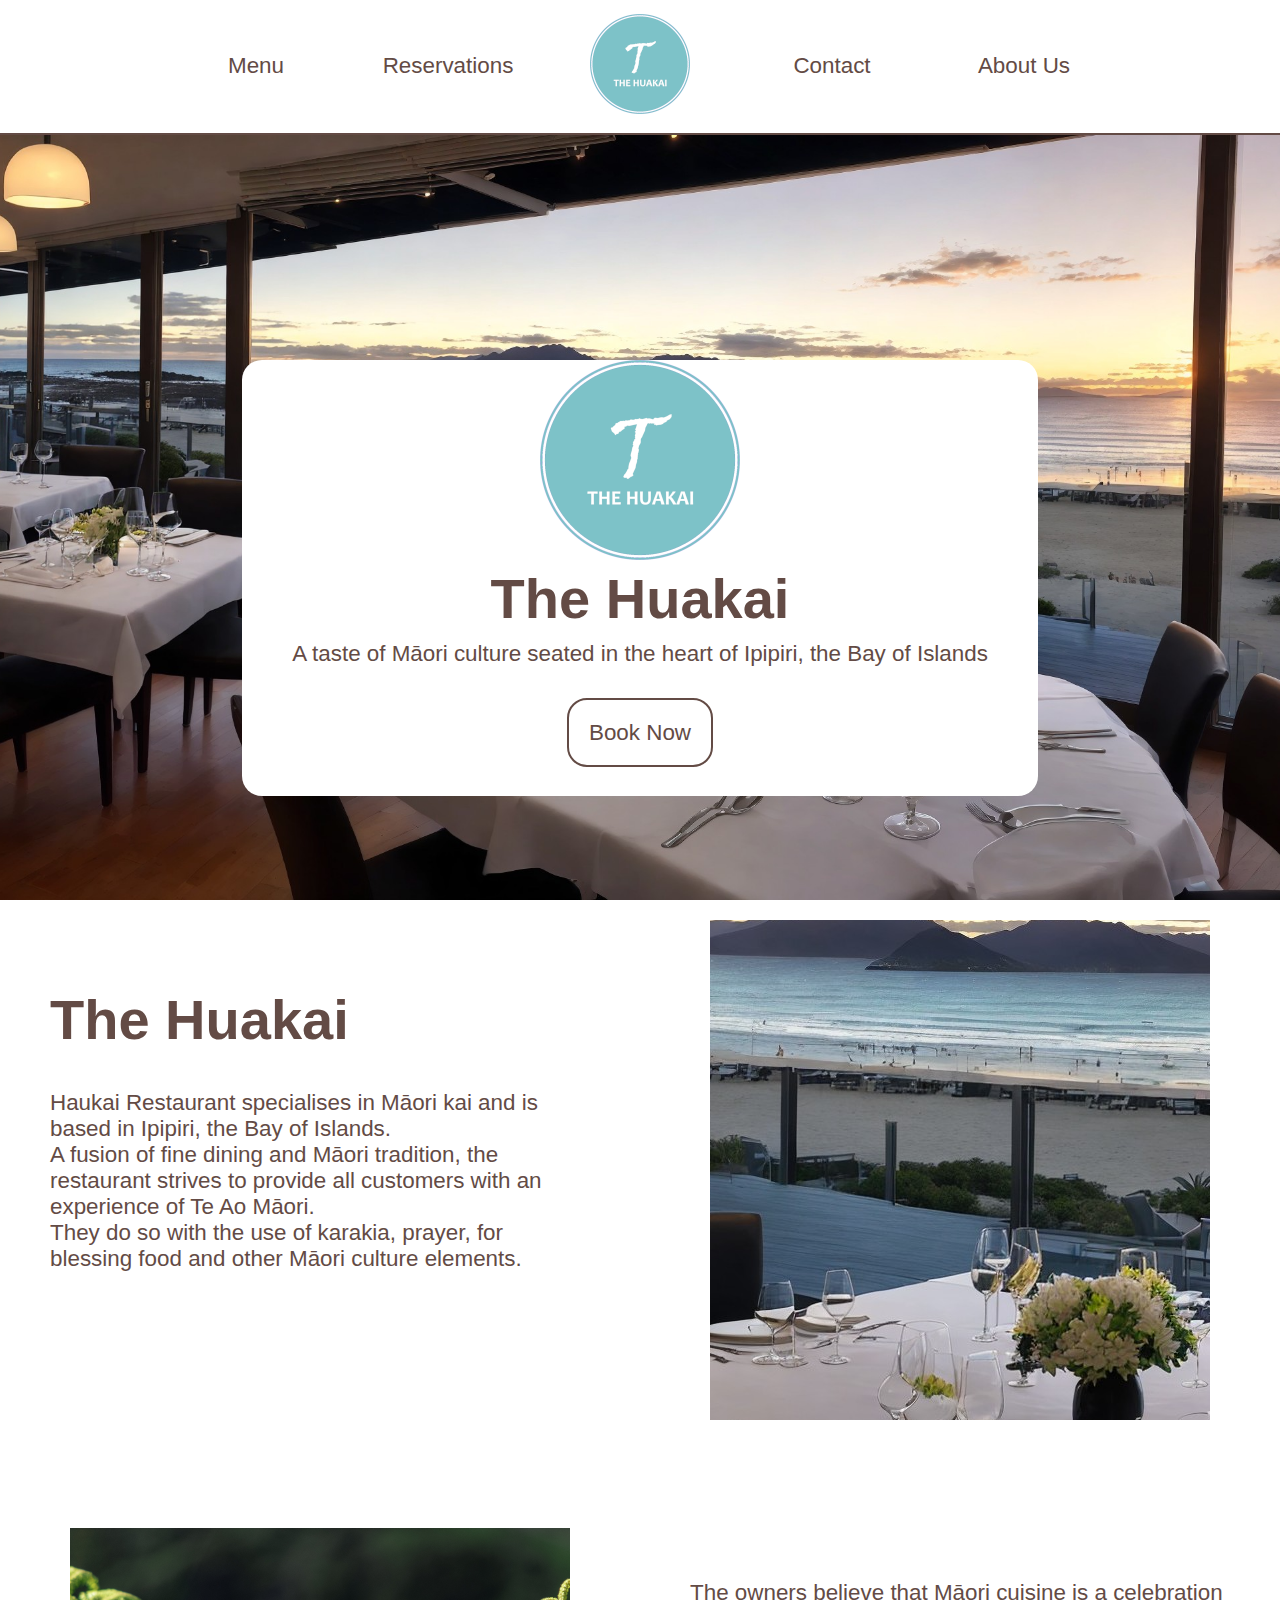
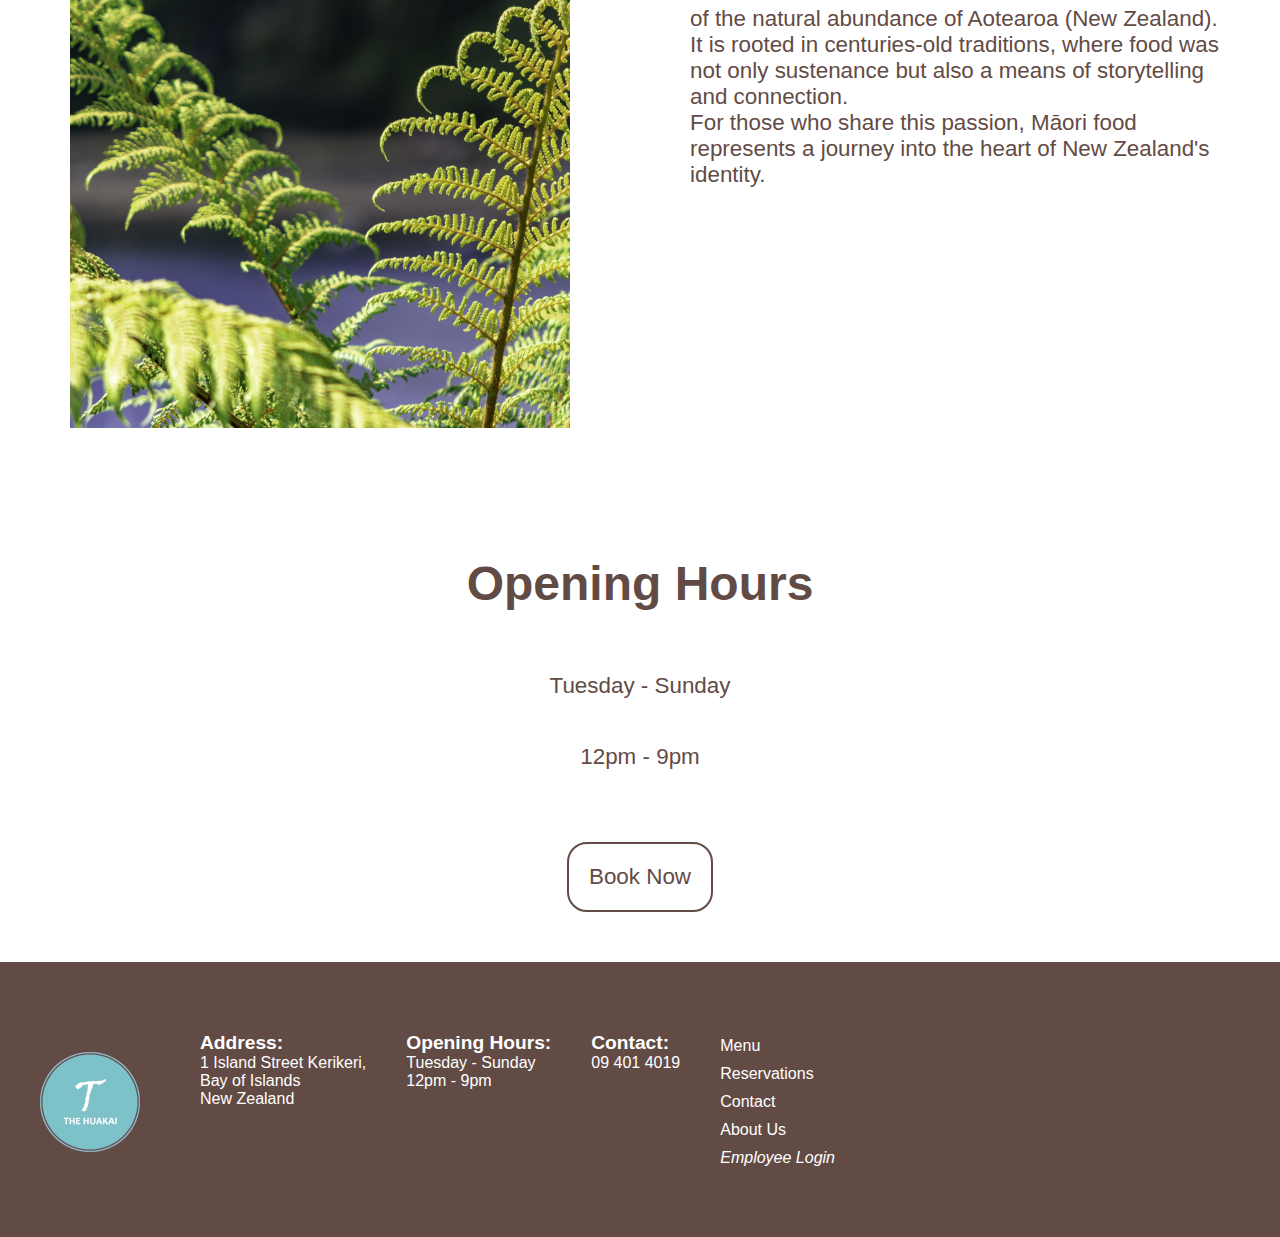
==== index.html @ 1c40f659 "Improved Mobile Responsiveness" ====
<!DOCTYPE html>
<html>

<head>
    <meta charset="utf-8">
    <meta name="viewport" content="width=device-width, initial-scale=1.0">
    <meta name="description" content="The Huakai Restaurant Homepage">
    <link rel="stylesheet" href="./css/styles.css">
    <link rel="stylesheet" href="https://fonts.googleapis.com/css2?family=Material+Symbols+Outlined:opsz,wght,FILL,GRAD@20..48,100..700,0..1,-50..200" />
    <title>The Huakai - Home</title>
</head>

<body>

    <nav class="nav-bar" id="navBar">
        <div class="nav-bar-mobile">
            <div class="nav-bar-mobile-header">
                <a href="./index.html" class="nav-bar-mobile-logo" id="navBarHome"><img src="./images/The-Huakai-Nav-Logo.png" class="logo-nav-bar" alt="The Huakai Logo" width="100" height="100"><span class="accessibility-hidden">This option leads to the home page</span></a>
                <span class="material-symbols-outlined" id="mobileNavHamburger"> Menu </span>
            </div>
            <div class="nav-bar-mobile-links" id="mobileMenuLinks">
                <a href="./menu.html" class="nav-bar-option">Menu</a>
                <a href="./reservations.html" class="nav-bar-option">Reservations</a>
                <a href="./contact.html" class="nav-bar-option">Contact</a>
                <a href="./about.html" class="nav-bar-option">About Us</a>
            </div>
        </div>
        <div class="nav-bar-desktop">
            <a href="./menu.html" class="nav-bar-option" id="navBarMenu">Menu</a>
            <a href="./reservations.html" class="nav-bar-option" id="navBarReservations">Reservations</a>
            <a href="./index.html" class="nav-bar-option" id="navBarHome"><img src="./images/The-Huakai-Nav-Logo.png" id="logoNavBar" alt="The Huakai Logo" width="100" height="100"><span class="accessibility-hidden">This option leads to the home page</span></a>
            <a href="./contact.html" class="nav-bar-option" id="navBarContact">Contact</a>
            <a href="./about.html" class="nav-bar-option" id="navBarAbout">About Us</a>
        </div>
    </nav>

    <header class="header" id="homeHeader">
        <img src="./images/View From The Huakai.jpg" alt="View From The Restaurant" id="heroImage" width="2048" height="1152">
        <div class="hero-restaurant-description" id="heroDescription">
            <img src="./images/The-Huakai-Header-Logo.png" alt="The Huakai Logo" id="headerLogo" width="200" height="200">
            <h1>The Huakai</h1>
            <p>A taste of M&amacr;ori culture seated in the heart of Ipipiri, the Bay of Islands</p>
            <a href="./reservations.html" class="reservationButton" id="reservationButton">Book Now<span class="accessibility-hidden">, this button will take you to the reservation page</span></a>
        </div>
    </header>

    <main class="home-main" id="homeMain">
        <div class="content-rows">
            <div class="content-columns">
                <div class="home-content">
                    <h1>The Huakai</h1>
                    <p>
                        Haukai Restaurant specialises in M&amacr;ori kai and is based in Ipipiri, the Bay of Islands. <br>
                        A fusion of fine dining and M&amacr;ori tradition, the restaurant strives to provide all customers
                        with an experience of Te Ao M&amacr;ori.<br> 
                        They do so with the use of karakia, prayer, for blessing food
                        and other M&amacr;ori culture elements.
                    </p>
                </div>
            </div>
            <div class="content-columns">
                <div class="home-content-image">
                    <img class="image-content" src="./images/Huakai-View.png" alt="Another image of the view from The Huakai" width="500" height="500">
                </div>
            </div>
        </div>
        <div class="content-rows-reverse">
            <div class="content-columns">
                <div class="home-content">
                    <p>
                        The owners believe that Māori cuisine is a celebration of the natural abundance of Aotearoa (New Zealand). <br>
                        It is rooted in centuries-old traditions, where food was not only sustenance but also a means of storytelling and connection. <br>
                        For those who share this passion, Māori food represents a journey into the heart of New Zealand's identity.
                    </p>
                </div>
            </div>
            <div class="content-columns">
                <div class="home-content-image">
                    <img class="image-content" src="./images/Huakai-Ferns.png" id="fernImage" alt="Image of native New Zealand Ferns" width="500" height="500">
                </div>
            </div>
        </div>

        <div class="content-centered">
            <h2>Opening Hours</h2>
            <p>Tuesday - Sunday</p>
            <p>12pm - 9pm</p>
            <a href="./reservations.html" class="reservationButton" id="reservationButton">Book Now <span class="accessibility-hidden">, this button will take you to the reservation page</span></a>
        </div>

    </main>

    <footer class="footer" id="footer">
        <div class="footer-top">
            <div class="footer-information" id="footerLog">
                <img src="./images/The-Huakai-Nav-Logo.png" class="footer-information" id="footerLogo" alt="The Huakai Logo" width="100" height="100">
            </div>
            <div class="footer-information" id="footerAddress">
                <h2>Address:</h2>
                <a class="footer-option" href="https://goo.gl/maps/72V2HvRFv4epbj9W9" target="_blank" rel="noreferrer noopener">1 Island Street Kerikeri,<br/>Bay of Islands<br/>New Zealand<br/></a>
            </div>
            <div class="footer-information" id="footerHours">
                <h2>Opening Hours:</h2>
                <p>Tuesday - Sunday</p>
                <p>12pm - 9pm</p>
            </div>
            <div class="footer-information" id="footerContact">
                <h2>Contact:</h2>
                <p>09 401 4019</p>
            </div>
            <div>
                <div class="footer-nav" id="footerNav">
                    <a href="./menu.html" class="footer-option" id="footerMenu">Menu</a>
                    <a href="./reservations.html" class="footer-option" id="footerReservations">Reservations</a>
                    <a href="./contact.html" class="footer-option" id="footerContact">Contact</a>
                    <a href="./about.html" class="footer-option" id="footerAbout">About Us</a>
                    <a href="https://app.resos.com/login" class="footer-option" id="employeeLogin"><i>Employee Login</i></a>
                </div>
            </div>
        </div>
    </footer>

    <script src="./js/script.js"></script>
    
</body>

</html>
---- css/styles.css ----
body{
    margin: 0;
    font-family: Arial, Helvetica, sans-serif;
    color: #634b45;
}

h1{
    font-size: 3.5rem;
}

h2{
    font-size: 3rem;
}

h3{
    font-size: 2rem;
}

h4{
    font-size: 1.5rem;
}

p{
    font-size: 1.4rem;
}

a{
    font-size: 1.4rem;
}

.accessibility-hidden{
    display: none;
}

#navBar .nav-bar-mobile{
    display: none;
    visibility: hidden;
}

#navBar .nav-bar-desktop{
    visibility: visible;
    margin: 0;
    height: 14.75vh;
    padding: 0 5%;
    display: flex;
    justify-content: center;
    align-items: center;
    list-style-type: none;
    flex-direction: row;
    border-bottom: solid 0.25vh #634b45;
}
    #navBar .nav-bar-option{
        min-width: 15vw;
        min-height: 14.75vh;
        display: flex;
        align-items: center;
        justify-content: center;
        text-align: center;
        color: #634b45;
        text-decoration: none;
    }

    #navBar .nav-bar-option:hover{
        height: 100%;
        background-color: #7dc2c8;
        color: white;
        text-decoration: none;
        transition: ease 0.5s;
    }

#logoNavBar{
    margin-bottom: 5px;
}

.pages-header{
    max-width: 100vw;
    height: 10vh;
    display: flex;
    align-items: center;
    justify-content: center;
    text-align: center;
    padding-top: 20px;
    padding-bottom: 20px;
}


#reservationButton{
    text-decoration: none;
    color: #634b45;
    max-width: 20vw;
    margin: 50px;
    padding: 20px;
    border-radius: 20px;
    border: solid 2px #634b45;
}

    #reservationButton:hover {
        background-color: #7dc2c8;
        color: white;
        text-decoration: none;
        transition: ease-in-out 0.5s;
    }

.content-rows{
    max-width: 100vw;
    margin-bottom: 5vw;
    display: flex;
    flex-wrap: wrap;
    flex-direction: row;
    justify-content: center;

}

.content-rows-reverse{
    max-width: 100vw;
    margin-bottom: 5vw;
    display: flex;
    flex-wrap: wrap;
    flex-direction: row-reverse;
    justify-content: center;
}

.content-columns{
    width: 50%;
    display: flex;
    justify-content: center;
}

.content-centered{
    max-width: 100vw;
    display: flex;
    flex-direction: column;
    justify-content: center;
    align-items: center;
    text-align: center;
}

.image-content{
    object-fit: cover;
}

footer{
    display: block;
    max-width: 100vw;
    height: 25vh;
    padding-top: 50px;
    background-color: #634b45;
    color: rgb(255, 255, 255);
}

.footer-top{
    display: flex;
}

.footer-information{
    margin: 0;
    padding: 20px;
}

.footer-information h2{
    margin: 0;
    font-size: 1.2rem;
}

.footer-information p{
    margin: 0;
    font-size: 1rem;
}

.footer-information a{
    font-size: 1rem;
}

#footerNav{
    padding-top: 20px;
    display: flex;
    justify-content: space-around;
    flex-direction: column;
}

#footerNav .footer-option{
    padding: 5px;
    padding-left: 20px;
    font-size: 1rem;
}

.footer-option{
    text-decoration: none;
    color: rgb(255, 255, 255);
}

.footer-option:hover{
    text-decoration: underline;
}

/*Home Styles*/

#homeHeader{
    display: flex;
    margin: 0;
    max-width: 100vw;
    height: 85vh;
    justify-content: center;
}

#heroImage{
    height: 100%;
    width: 100%;
    object-fit: cover;
    overflow:hidden;
}

#heroDescription{
    position: absolute;
    top: 40vh;
    padding: 50px;
    padding-top: 0;
    background-color: rgb(255, 255, 255);
    border-radius: 20px;
    text-align: center;
    font-size: 1.6em;
}

    #heroDescription h1{
        margin: 0;
        margin-bottom: 10px;
    }

    #heroDescription p{
        margin: 0;
        margin-bottom: 50px;
    }

.home-content{
    padding: 50px;
}

.home-content-image{
    padding: 20px;
    justify-self: center;
}

/*Menu Page*/

.menu-column{
    margin: 50px;
}

.menu-type-title{
    text-align: center;
    margin: 0;
    margin-bottom: 20px;
}

.menu-item{
    margin: 20px;
}

.menu-item-title{
    margin: 0;
}

.menu-item-decription{
    margin: 0;
}

.menu-drink-rows{
    width: 100vw;
    display: flex;
    text-align: left;
}

.menu-drinks-left{
    flex: 30%;
    margin-left: 3%;
}

.menu-drinks-right{
    flex: 30%;
    margin-left: 3%;
}

.menu-drinks-title{
    display: flex;
    justify-content: space-between;
    margin-left: 10%;
    margin-right: 10%;
}

.menu-drinks-item{
    display: flex;
    justify-content: space-between;
    margin-left: 10%;
    margin-right: 10%;
}

.menu-drinks-price{
    flex: 10%;
    margin-right: 7vw;
}

.menu-drinks-title{
    display: flex;
    flex-direction: row;
}


/* Reservations Page */

.reservation-page-center{
    display: flex;
    justify-items: center;
    justify-content: center;
}

/* Contact Page */

.contact-us-form{
    width: 100%;
    height: 120vh;
}

.contact-us-map{
    width: 40vw;
    height: 50vh;
}

/* About Page */

.about-content{
    padding: 50px;
}

.about-image{
    width: 50vw;
}

@media only screen and (max-width: 1000px) {

    h1{
        font-size: 2.5rem;
    }
    
    h2{
        font-size: 1.5rem;
    }
    
    h3{
        font-size: 1rem;
    }
    
    h4{
        font-size: 1.5rem;
    }
    
    p{
        font-size: 1rem;
    }
    
    a{
        font-size: 1rem;
    }

    #navBar .nav-bar-desktop{
        display: none;
        visibility: hidden;
    }

    #navBar .nav-bar-mobile-inactive{
        display: none;
        visibility: hidden;
    }
    
    #navBar .nav-bar-mobile{
        visibility: visible;
        margin: 0;
        height: 100%;
        display: flex;
        list-style-type: none;
        flex-direction: column;
        border-bottom: solid 0.25vh #634b45;
    }

    #navBar .nav-bar-mobile-header{
        height: 100%;
        display: flex;
        padding: 0 5%;
        justify-content: space-between;
        align-items: center;
    }

    .nav-bar-mobile-links{
        display: none;
        opacity: 0;
        height: 0;
        width: 0;
    }

    .nav-bar-mobile .active{
        width: 100vw;
        height: fit-content;
        display: flex;
        flex-direction: column;
        background-color: white;
        opacity: 1;
        visibility: visible;
        z-index: 100;
    }

    #navBar .nav-bar-mobile-logo{
        margin: 5px;
    }

    #navBar .nav-bar-mobile-header .material-symbols-outlined {
        font-variation-settings: 'FILL' 0, 'wght' 400, 'GRAD' 0, 'opsz' 24;
        font-size: 3rem;

    }

    #navBar .logo-nav-bar{
        margin-bottom: 5px;
    }



        #navBar .nav-bar-option{
            color: #634b45;
            text-decoration: none;
        }
    
        #navBar .nav-bar-option:hover{
            height: 15vh;
            background-color: #7dc2c8;
            color: white;
            text-decoration: none;
            transition: ease 0.5s;
        }

    a.icon {
        background: black;
        display: block;
        position: absolute;
        right: 0;
        top: 0;
        }

    /* Content */

    .content-rows{
        max-width: 100vw;
        margin-bottom: 5vw;
        display: flex;
        flex-wrap: wrap;
        justify-content: center;
    }
    
    .content-columns{
        width: 100%;
        display: flex;
        justify-content: center;
        text-align: center;
    }
    
    .content-centered{
        width: 100vw;
        display: flex;
        flex-direction: column;
        justify-content: center;
        align-items: center;
        text-align: center;
    }
    
    .image-content{
        object-fit: cover;
        max-width: 300px;
        max-height: 300px;
    }

    /* Home Page */

    #headerLogo{
        height: 100px;
        width: 100px;
    }
    
    #heroDescription{
        position: absolute;
        top: 40vh;
        padding: 50px;
        padding-top: 0;
        background-color: rgba(255, 255, 255, 0.877);
        border-radius: 20px;
        text-align: center;
    }
    
        #heroDescription h1{
            margin: 0;
            margin-bottom: 10px;
            font-size: 2rem;
        }
    
        #heroDescription p{
            margin: 0;
            margin-bottom: 50px;
            font-size: 1rem;
        }
    
    footer{
    display: block;
    max-width: 100vw;
    height: fit-content;
    padding-top: 50px;
    padding-bottom: 20px;
    background-color: #634b45;
    color: rgb(255, 255, 255);
}

.footer-top{
    display: flex;
    flex-direction: column;
}

.footer-information{
    margin: 0;
    padding: 20px;
    text-align: center;
}

.footer-information h2{
    margin: 0;
    font-size: 1.2rem;
}

.footer-information p{
    margin: 0;
    font-size: 1rem;
}

.footer-information a{
    font-size: 1rem;
}

#footerLogo{
    max-height: 100px;
}

#footerNav{
    padding-top: 20px;
    display: flex;
    flex-direction: column;
    justify-content: center;
    text-align: center;
}

#footerNav .footer-option{
    padding: 5px;
    padding-left: 20px;
    font-size: 1rem;
}

.footer-option{
    text-decoration: none;
    color: rgb(255, 255, 255);
}

.footer-option:hover{
    text-decoration: underline;
}

    /*Menu Page*/
    .menu-drink-rows{
        width: 100vw;
        display: flex;
        flex-direction: column;
    }

    /*Contact Page*/
    .contact-us-form{
        width: 100%;
        height: 130vh;
    }

    .contact-us-map{
        width: 80vw;
        height: 40vh;
    }


}
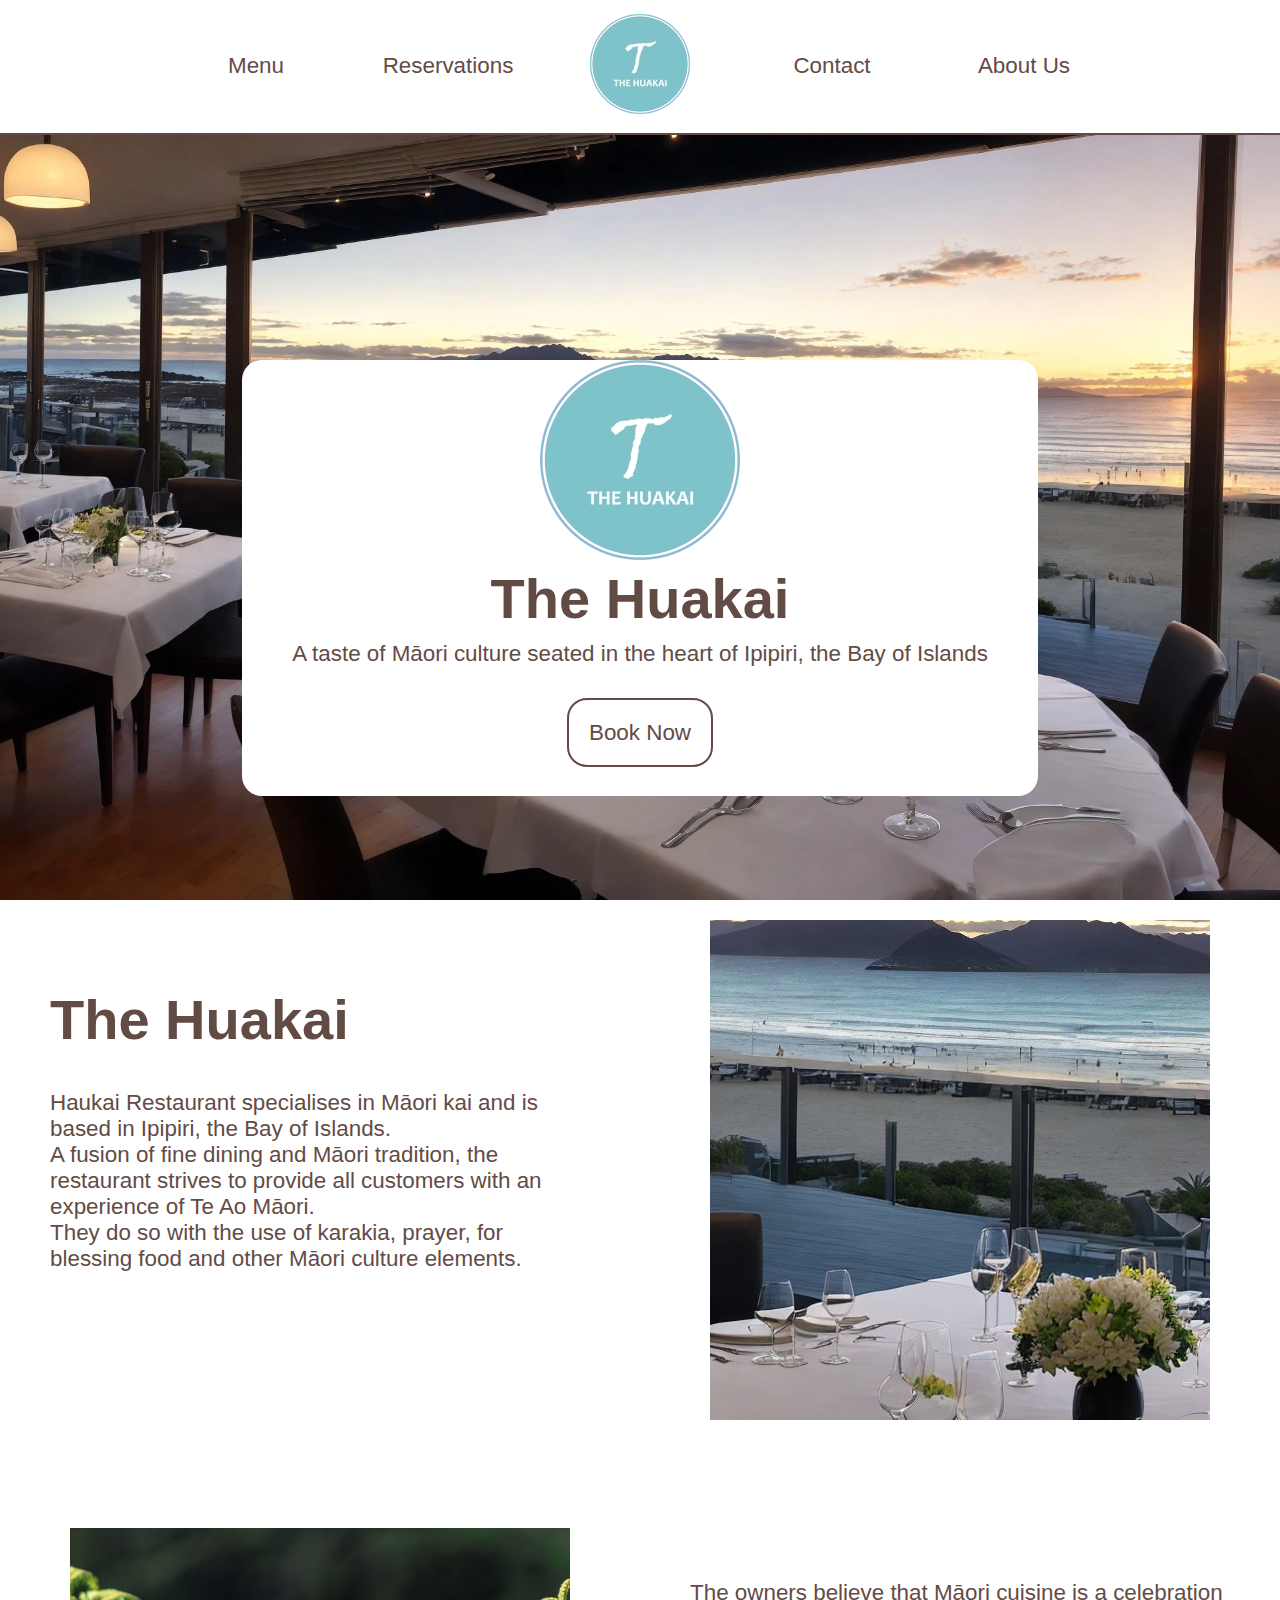
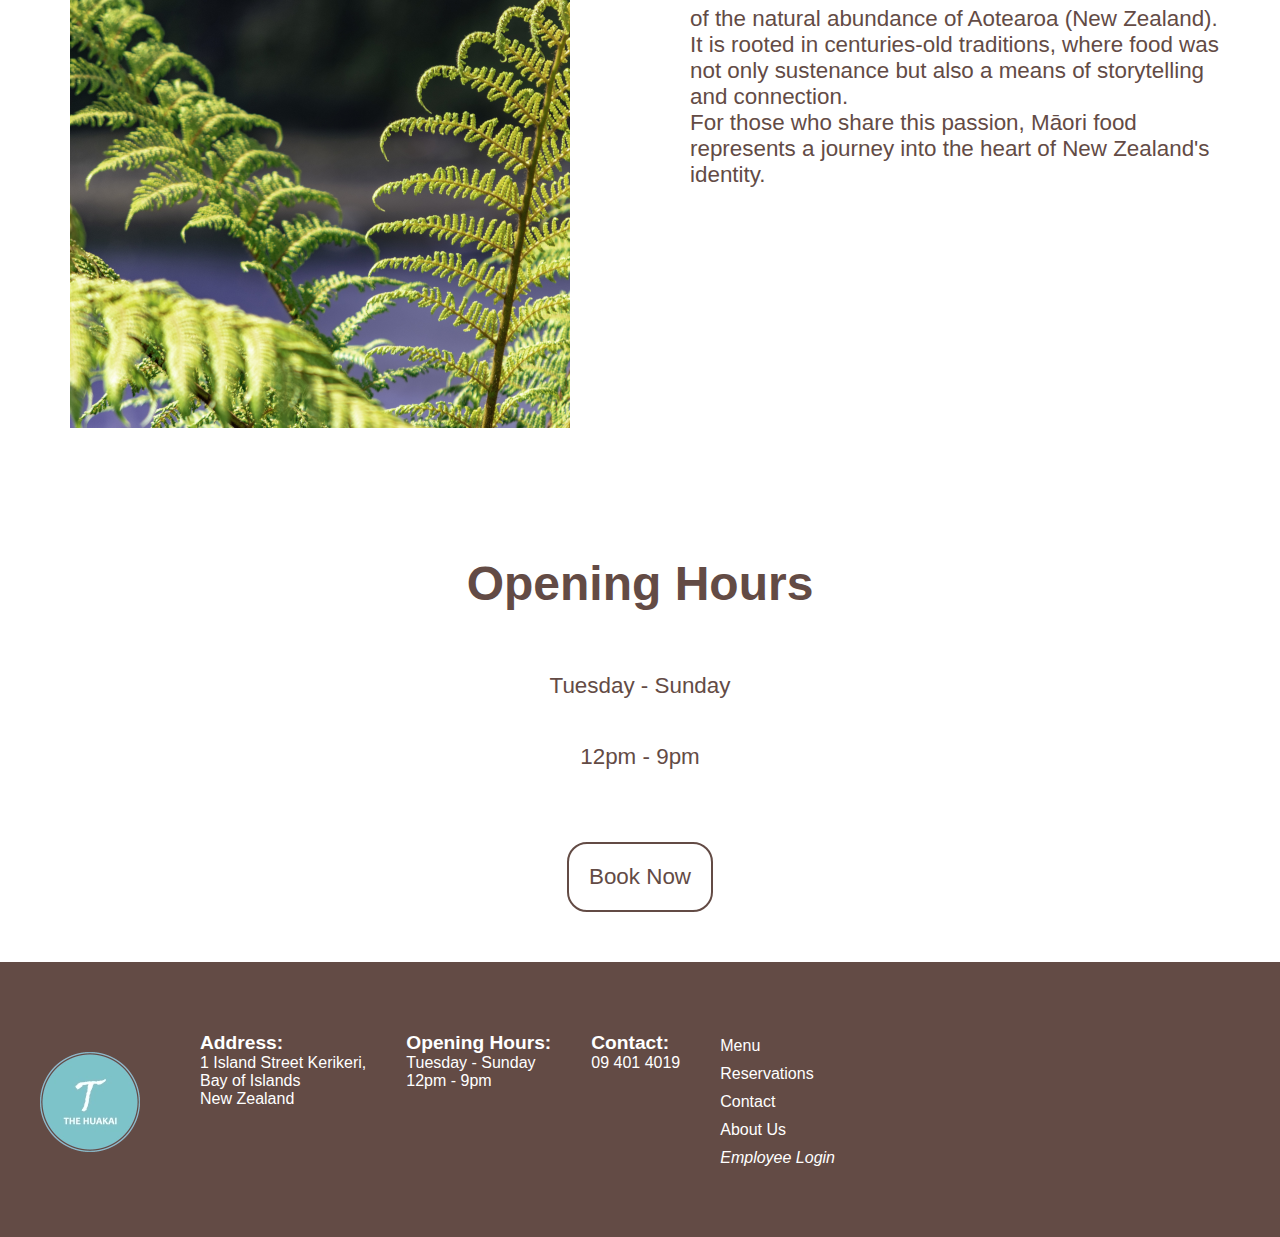
==== commit 983062d4: "Update" ====
--- a/index.html
+++ b/index.html
@@ -7,6 +7,7 @@
     <meta name="description" content="The Huakai Restaurant Homepage">
     <link rel="stylesheet" href="./css/styles.css">
     <link rel="stylesheet" href="https://fonts.googleapis.com/css2?family=Material+Symbols+Outlined:opsz,wght,FILL,GRAD@20..48,100..700,0..1,-50..200" />
+    <link rel="icon" type="image/x-icon" href="./images/favicon.ico">
     <title>The Huakai - Home</title>
 </head>
 
@@ -15,7 +16,7 @@
     <nav class="nav-bar" id="navBar">
         <div class="nav-bar-mobile">
             <div class="nav-bar-mobile-header">
-                <a href="./index.html" class="nav-bar-mobile-logo" id="navBarHome"><img src="./images/The-Huakai-Nav-Logo.png" class="logo-nav-bar" alt="The Huakai Logo" width="100" height="100"><span class="accessibility-hidden">This option leads to the home page</span></a>
+                <a href="./index.html" class="nav-bar-mobile-logo" id="navBarHome"><img src="./images/The-Huakai-Nav-Logo.webp" class="logo-nav-bar" alt="The Huakai Logo" width="100" height="100"><span class="accessibility-hidden">This option leads to the home page</span></a>
                 <span class="material-symbols-outlined" id="mobileNavHamburger"> Menu </span>
             </div>
             <div class="nav-bar-mobile-links" id="mobileMenuLinks">
@@ -28,16 +29,16 @@
         <div class="nav-bar-desktop">
             <a href="./menu.html" class="nav-bar-option" id="navBarMenu">Menu</a>
             <a href="./reservations.html" class="nav-bar-option" id="navBarReservations">Reservations</a>
-            <a href="./index.html" class="nav-bar-option" id="navBarHome"><img src="./images/The-Huakai-Nav-Logo.png" id="logoNavBar" alt="The Huakai Logo" width="100" height="100"><span class="accessibility-hidden">This option leads to the home page</span></a>
+            <a href="./index.html" class="nav-bar-option" id="navBarHome"><img src="./images/The-Huakai-Nav-Logo.webp" id="logoNavBar" alt="The Huakai Logo" width="100" height="100"><span class="accessibility-hidden">This option leads to the home page</span></a>
             <a href="./contact.html" class="nav-bar-option" id="navBarContact">Contact</a>
             <a href="./about.html" class="nav-bar-option" id="navBarAbout">About Us</a>
         </div>
     </nav>
 
     <header class="header" id="homeHeader">
-        <img src="./images/View From The Huakai.jpg" alt="View From The Restaurant" id="heroImage" width="2048" height="1152">
+        <img src="./images/View From The Huakai.webp" alt="View From The Restaurant" id="heroImage" width="2048" height="1152">
         <div class="hero-restaurant-description" id="heroDescription">
-            <img src="./images/The-Huakai-Header-Logo.png" alt="The Huakai Logo" id="headerLogo" width="200" height="200">
+            <img src="./images/The-Huakai-Header-Logo.webp" alt="The Huakai Logo" id="headerLogo" width="200" height="200">
             <h1>The Huakai</h1>
             <p>A taste of M&amacr;ori culture seated in the heart of Ipipiri, the Bay of Islands</p>
             <a href="./reservations.html" class="reservationButton" id="reservationButton">Book Now<span class="accessibility-hidden">, this button will take you to the reservation page</span></a>
@@ -93,7 +94,7 @@
     <footer class="footer" id="footer">
         <div class="footer-top">
             <div class="footer-information" id="footerLog">
-                <img src="./images/The-Huakai-Nav-Logo.png" class="footer-information" id="footerLogo" alt="The Huakai Logo" width="100" height="100">
+                <img src="./images/The-Huakai-Nav-Logo.webp" class="footer-information" id="footerLogo" alt="The Huakai Logo" width="100" height="100">
             </div>
             <div class="footer-information" id="footerAddress">
                 <h2>Address:</h2>
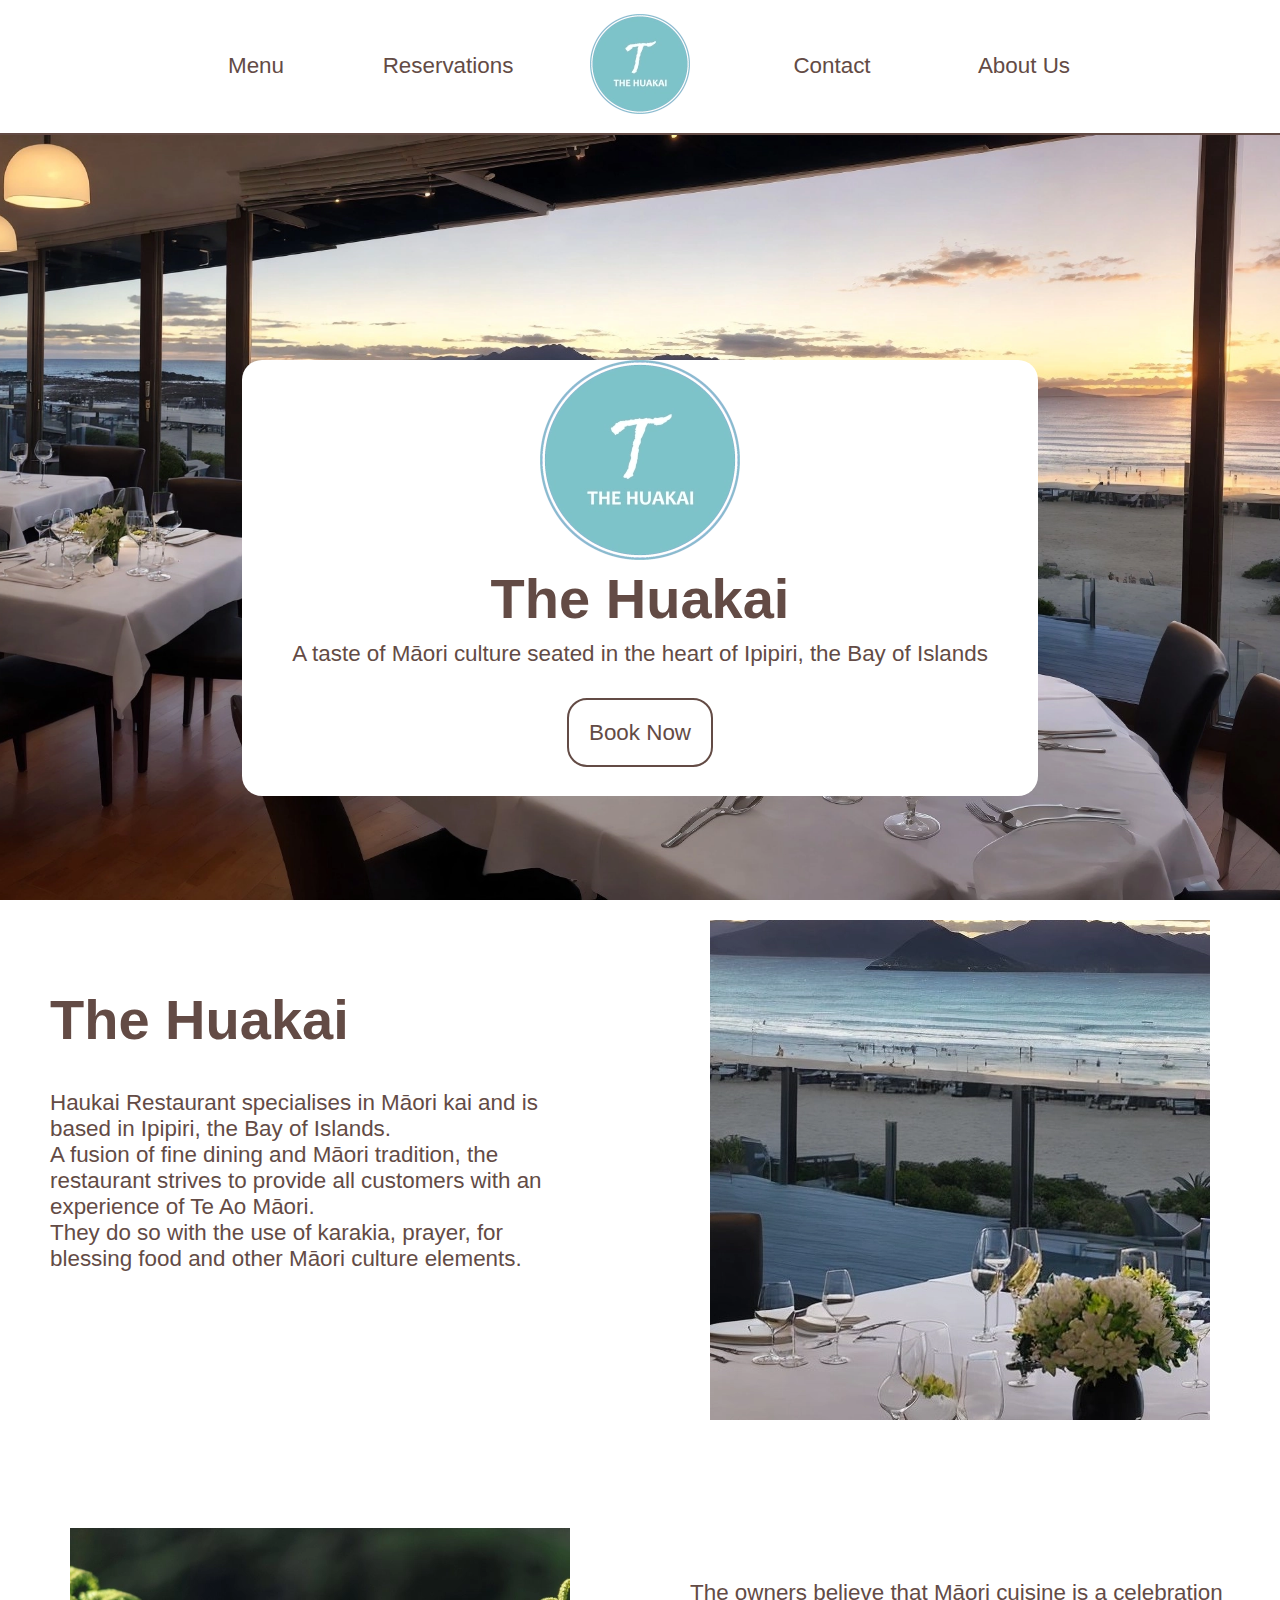
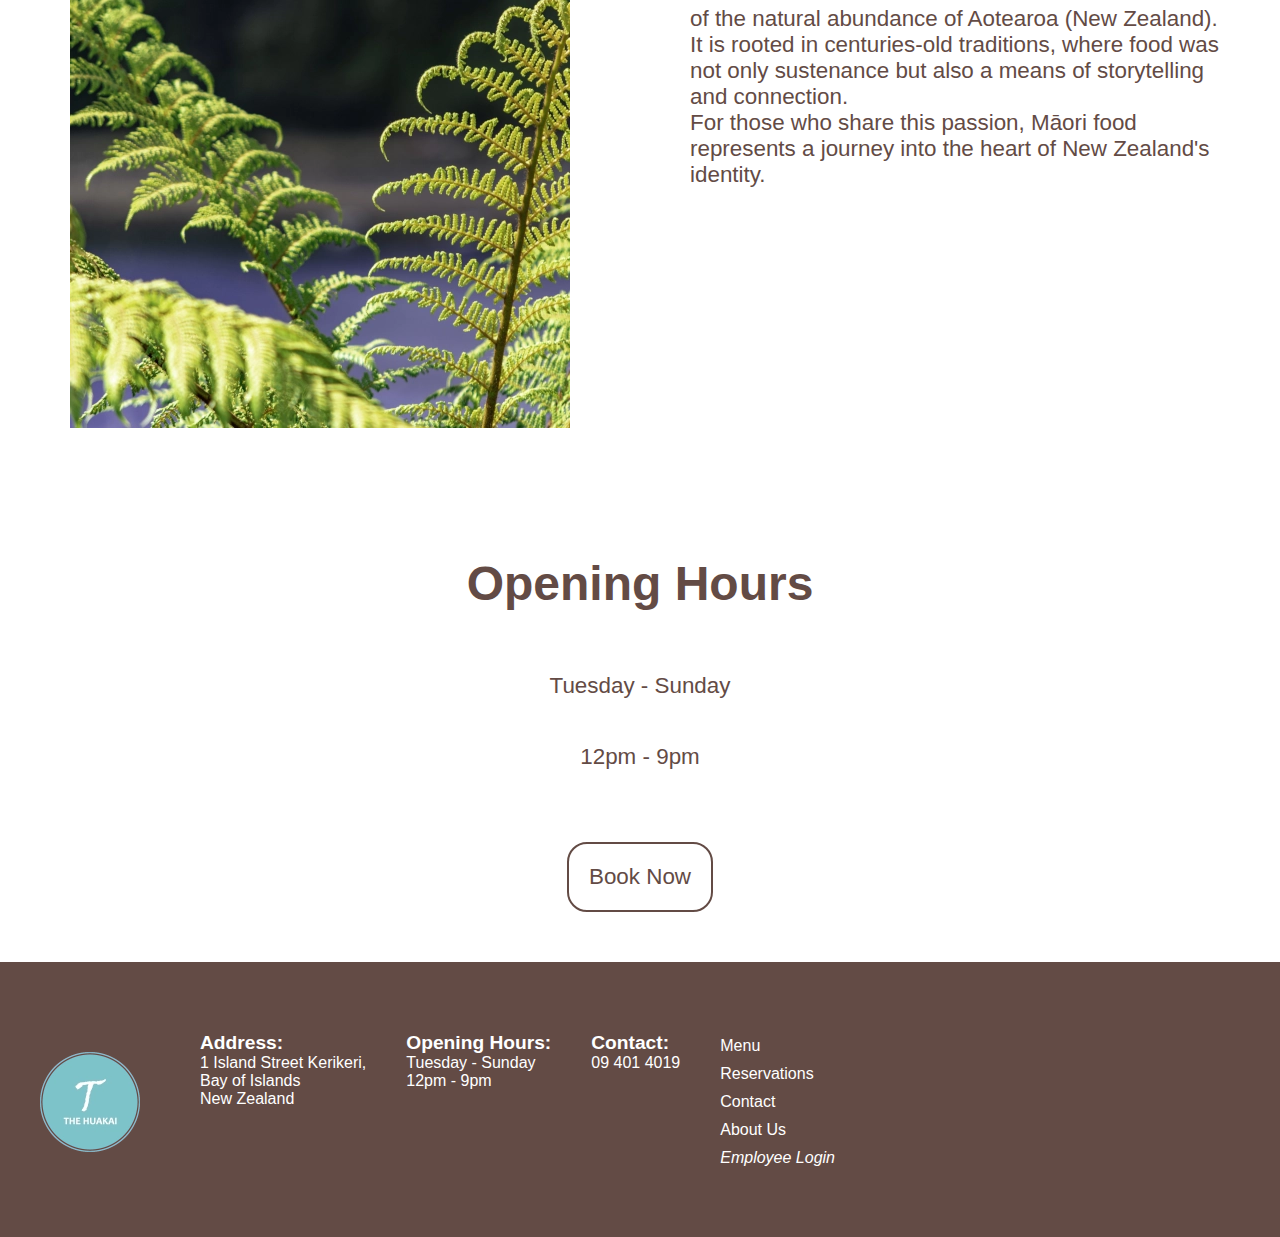
==== commit 5452a3e1: "Update" ====
--- a/index.html
+++ b/index.html
@@ -61,7 +61,7 @@
             </div>
             <div class="content-columns">
                 <div class="home-content-image">
-                    <img class="image-content" src="./images/Huakai-View.png" alt="Another image of the view from The Huakai" width="500" height="500">
+                    <img class="image-content" src="./images/Huakai-View.webp" alt="Another image of the view from The Huakai" width="500" height="500">
                 </div>
             </div>
         </div>
@@ -77,7 +77,7 @@
             </div>
             <div class="content-columns">
                 <div class="home-content-image">
-                    <img class="image-content" src="./images/Huakai-Ferns.png" id="fernImage" alt="Image of native New Zealand Ferns" width="500" height="500">
+                    <img class="image-content" src="./images/Huakai-Ferns.webp" id="fernImage" alt="Image of native New Zealand Ferns" width="500" height="500">
                 </div>
             </div>
         </div>
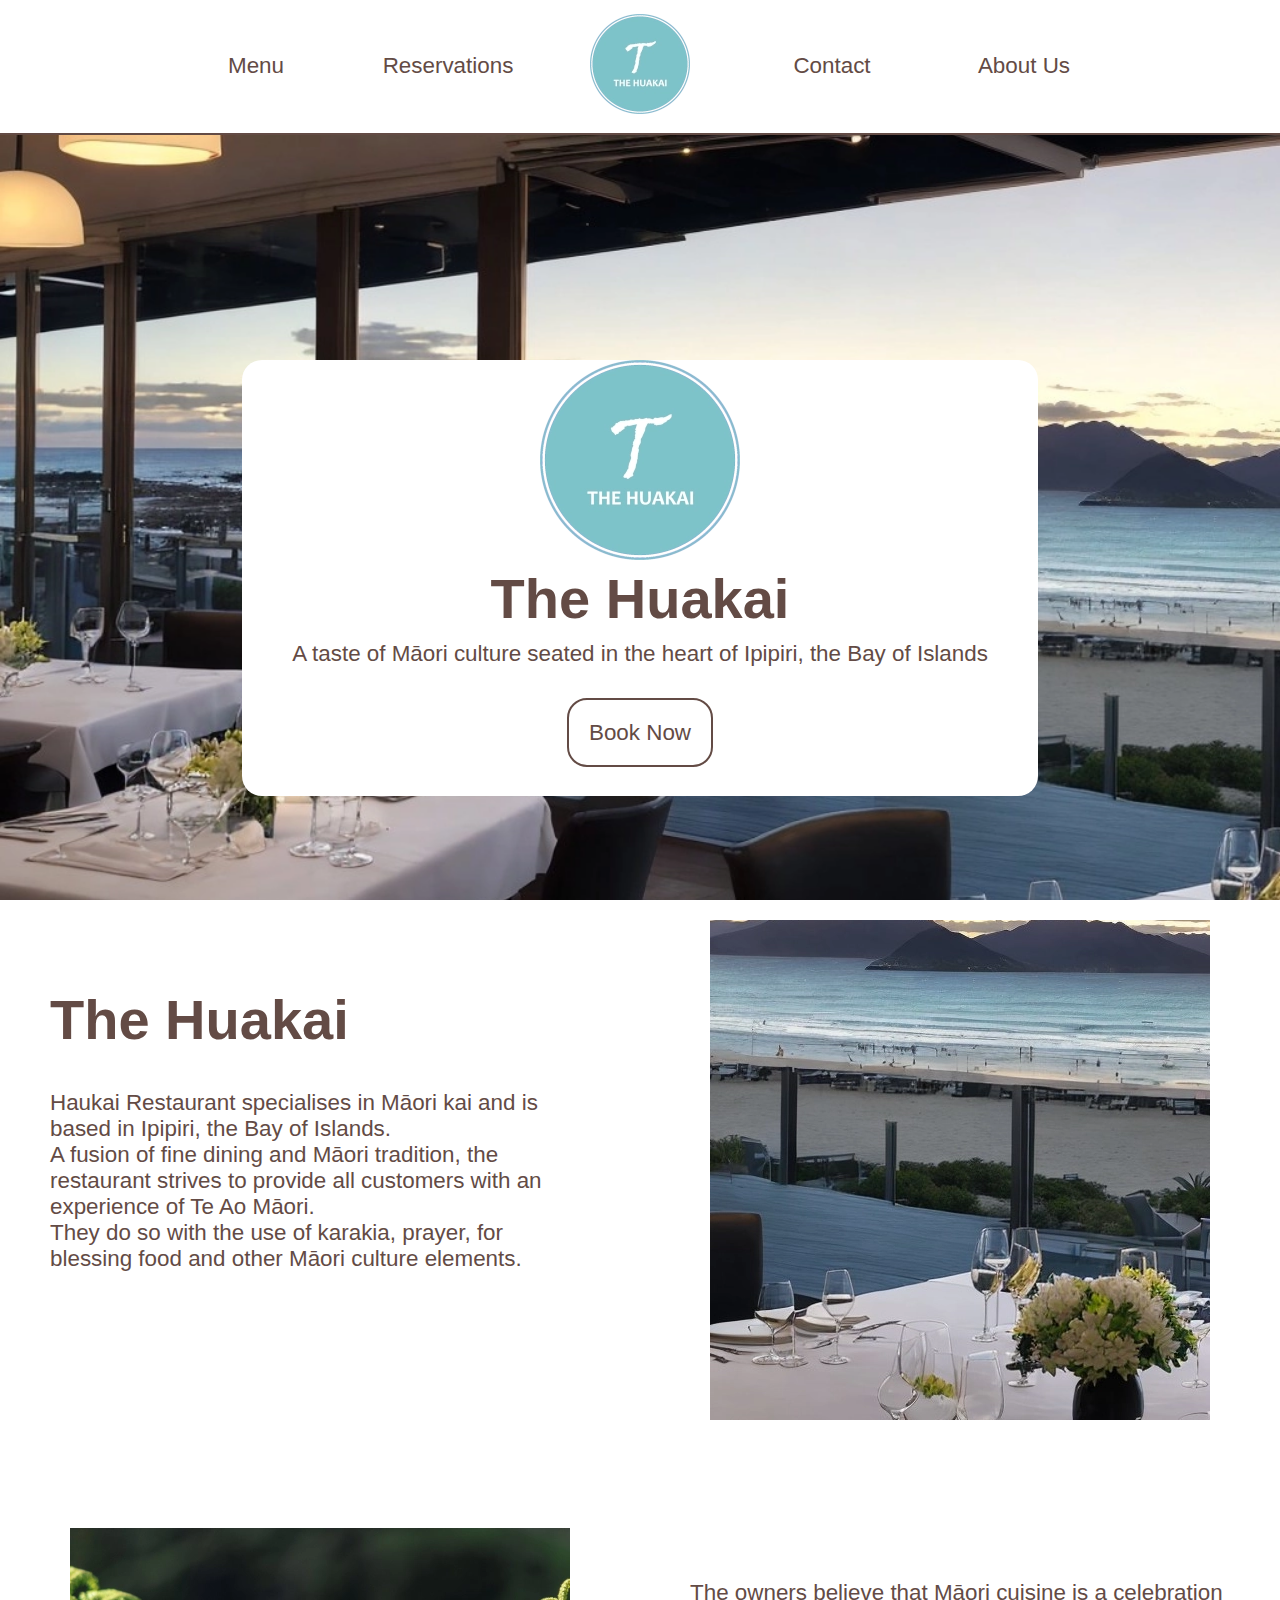
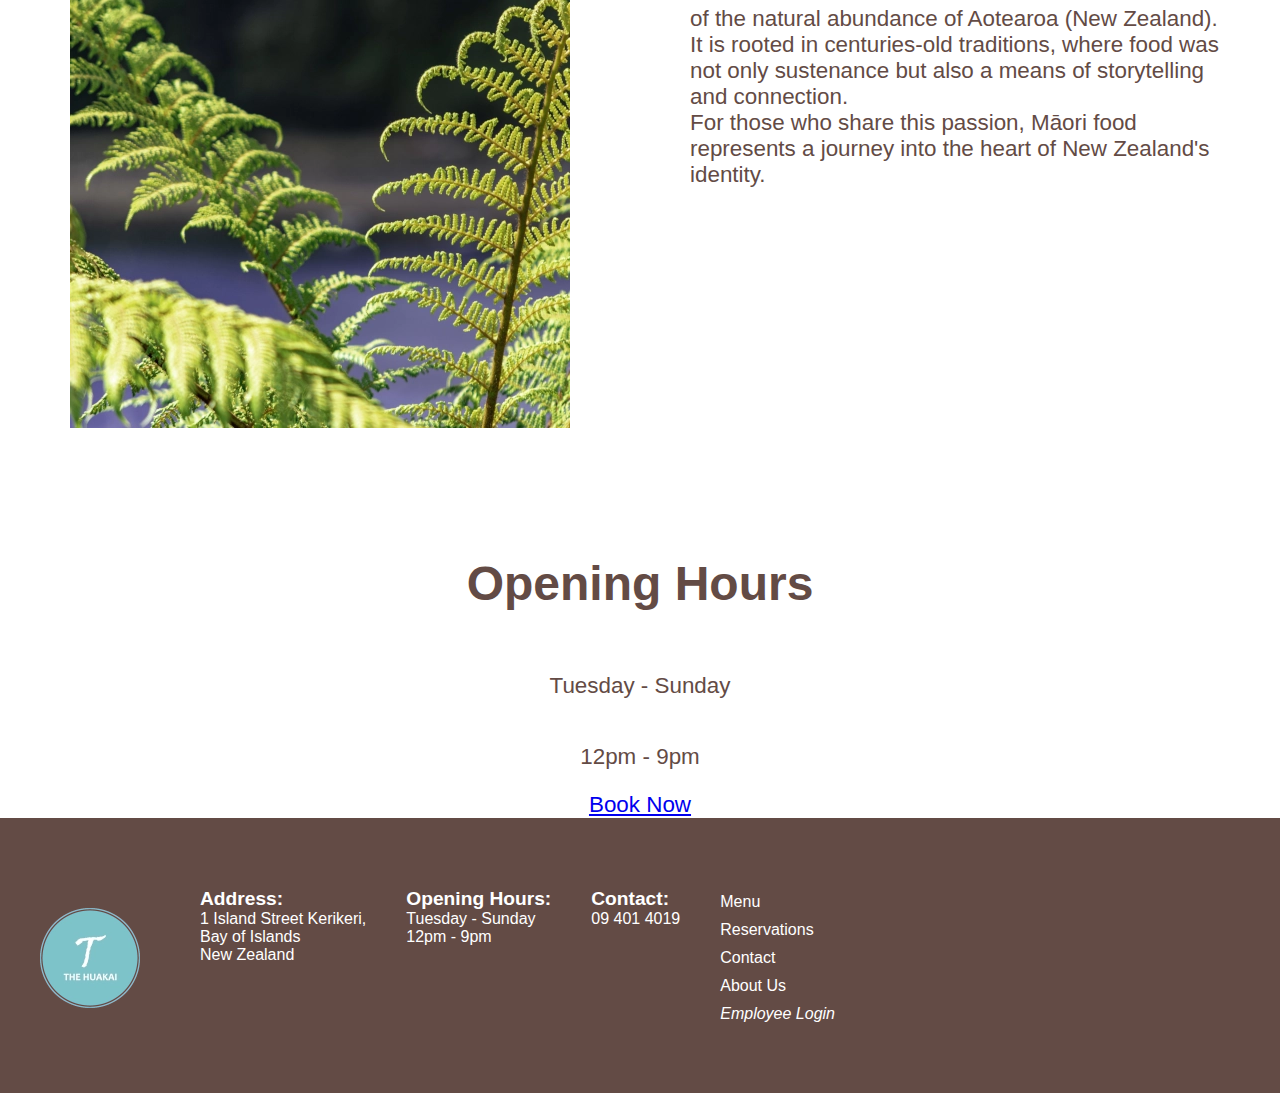
==== commit 6bed78bb: "Update" ====
--- a/index.html
+++ b/index.html
@@ -1,5 +1,5 @@
 <!DOCTYPE html>
-<html>
+<html lang="en">
 
 <head>
     <meta charset="utf-8">
@@ -16,7 +16,7 @@
     <nav class="nav-bar" id="navBar">
         <div class="nav-bar-mobile">
             <div class="nav-bar-mobile-header">
-                <a href="./index.html" class="nav-bar-mobile-logo" id="navBarHome"><img src="./images/The-Huakai-Nav-Logo.webp" class="logo-nav-bar" alt="The Huakai Logo" width="100" height="100"><span class="accessibility-hidden">This option leads to the home page</span></a>
+                <a href="./index.html" class="nav-bar-mobile-logo" id="navBarHomeMobile"><img src="./images/The-Huakai-Nav-Logo.webp" class="logo-nav-bar" alt="The Huakai Logo" width="100" height="100"><span class="accessibility-hidden">This option leads to the home page</span></a>
                 <span class="material-symbols-outlined" id="mobileNavHamburger"> Menu </span>
             </div>
             <div class="nav-bar-mobile-links" id="mobileMenuLinks">
@@ -86,7 +86,7 @@
             <h2>Opening Hours</h2>
             <p>Tuesday - Sunday</p>
             <p>12pm - 9pm</p>
-            <a href="./reservations.html" class="reservationButton" id="reservationButton">Book Now <span class="accessibility-hidden">, this button will take you to the reservation page</span></a>
+            <a href="./reservations.html" class="reservationButton" id="reservationButtonBottom">Book Now <span class="accessibility-hidden">, this button will take you to the reservation page</span></a>
         </div>
 
     </main>
@@ -105,7 +105,7 @@
                 <p>Tuesday - Sunday</p>
                 <p>12pm - 9pm</p>
             </div>
-            <div class="footer-information" id="footerContact">
+            <div class="footer-information" id="footerContactNumber">
                 <h2>Contact:</h2>
                 <p>09 401 4019</p>
             </div>
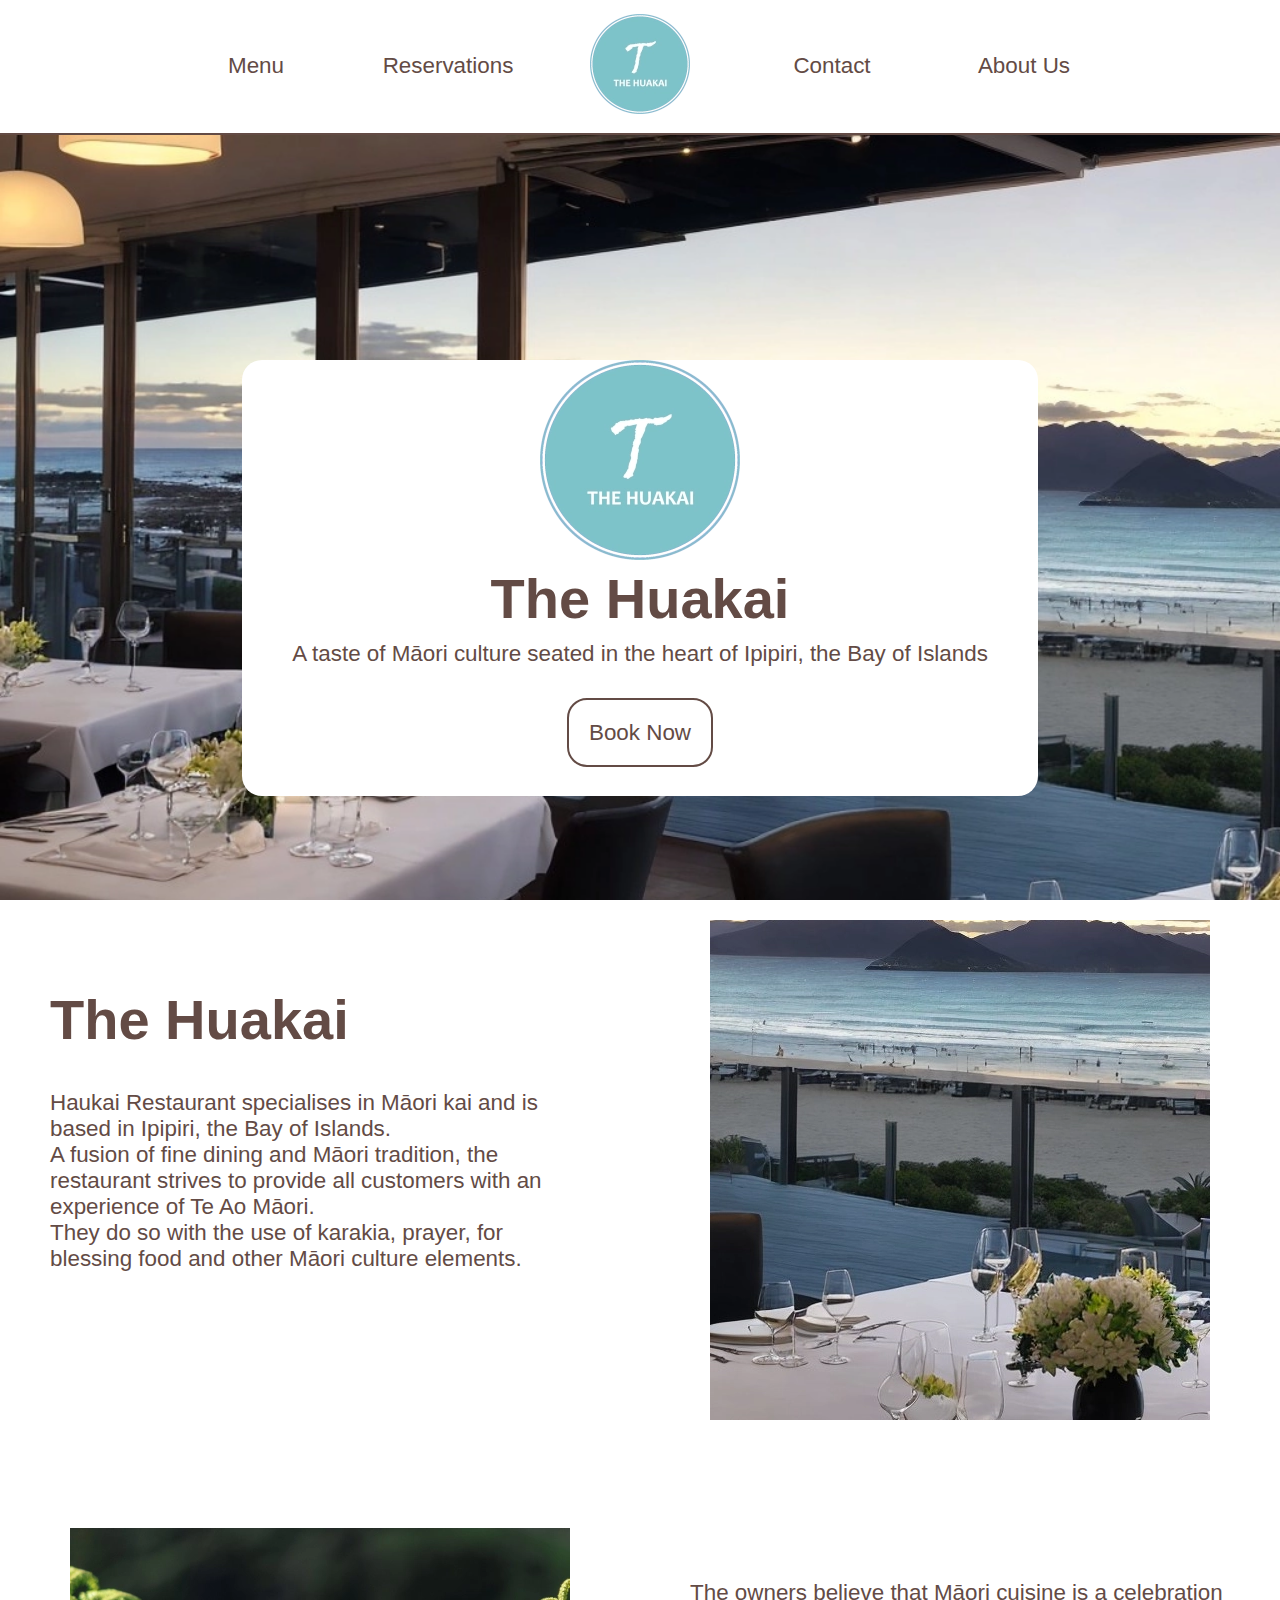
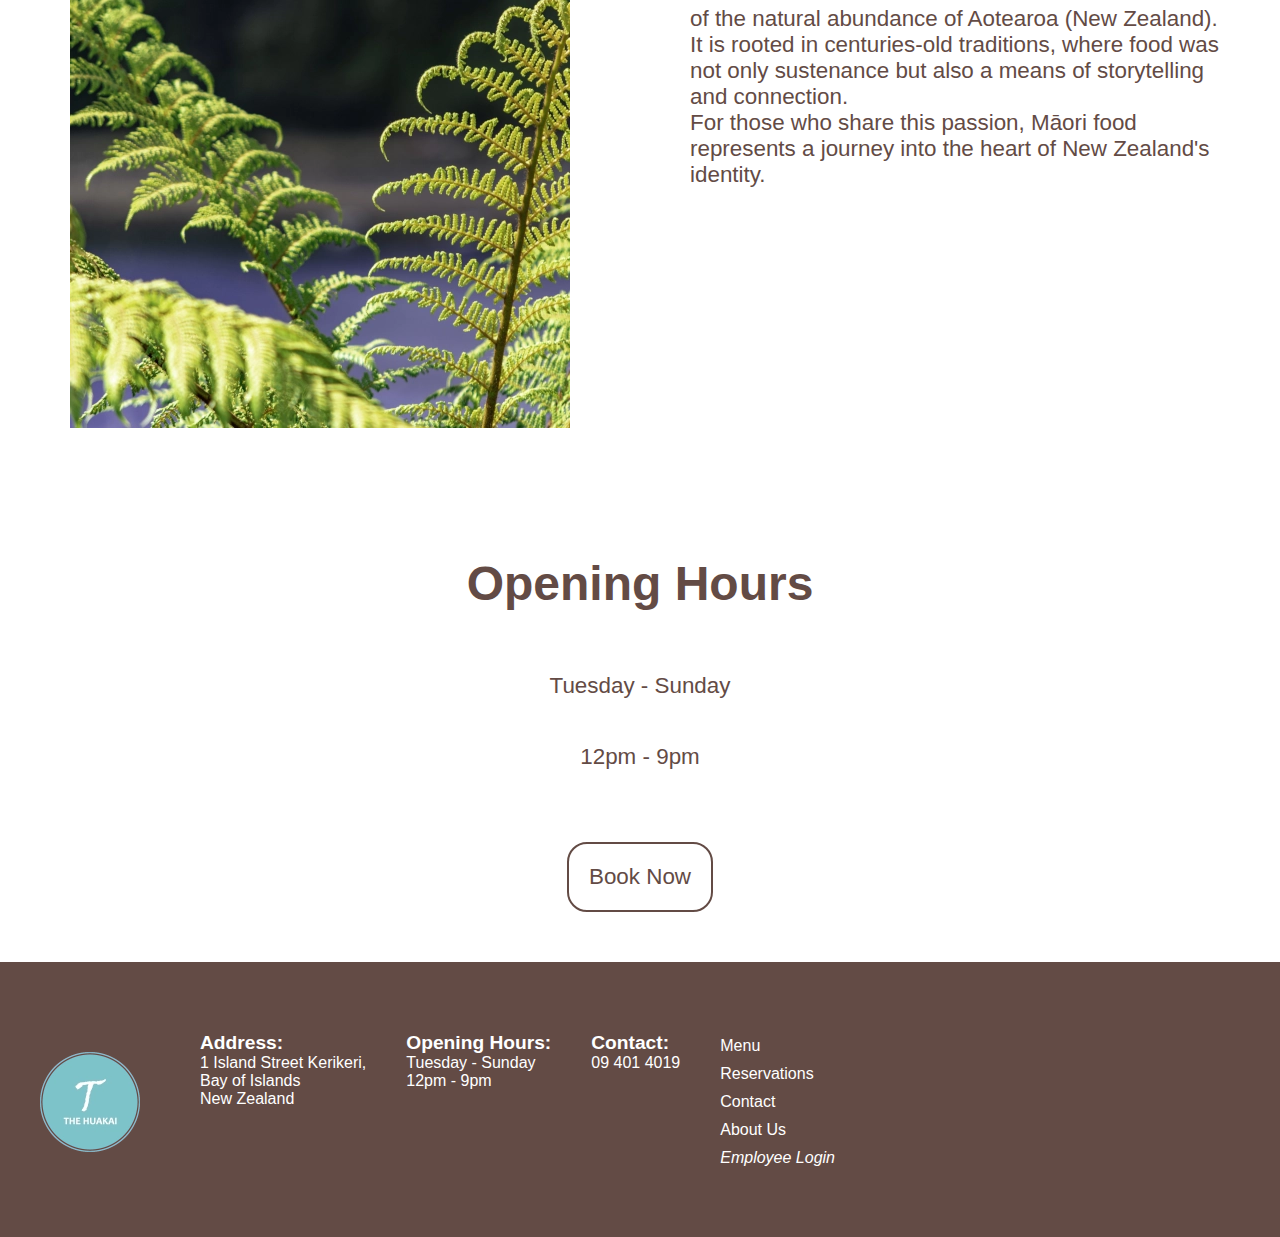
==== commit c04e140d: "Updated" ====
--- a/index.html
+++ b/index.html
@@ -6,7 +6,6 @@
     <meta name="viewport" content="width=device-width, initial-scale=1.0">
     <meta name="description" content="The Huakai Restaurant Homepage">
     <link rel="stylesheet" href="./css/styles.css">
-    <link rel="stylesheet" href="https://fonts.googleapis.com/css2?family=Material+Symbols+Outlined:opsz,wght,FILL,GRAD@20..48,100..700,0..1,-50..200" />
     <link rel="icon" type="image/x-icon" href="./images/favicon.ico">
     <title>The Huakai - Home</title>
 </head>
@@ -17,7 +16,7 @@
         <div class="nav-bar-mobile">
             <div class="nav-bar-mobile-header">
                 <a href="./index.html" class="nav-bar-mobile-logo" id="navBarHomeMobile"><img src="./images/The-Huakai-Nav-Logo.webp" class="logo-nav-bar" alt="The Huakai Logo" width="100" height="100"><span class="accessibility-hidden">This option leads to the home page</span></a>
-                <span class="material-symbols-outlined" id="mobileNavHamburger"> Menu </span>
+                <img src="./images/Menu-Hamburger.webp" id="mobileNavHamburger" alt="Hamburger To Open Mobile Menu" width="50" height="50">
             </div>
             <div class="nav-bar-mobile-links" id="mobileMenuLinks">
                 <a href="./menu.html" class="nav-bar-option">Menu</a>
@@ -41,7 +40,7 @@
             <img src="./images/The-Huakai-Header-Logo.webp" alt="The Huakai Logo" id="headerLogo" width="200" height="200">
             <h1>The Huakai</h1>
             <p>A taste of M&amacr;ori culture seated in the heart of Ipipiri, the Bay of Islands</p>
-            <a href="./reservations.html" class="reservationButton" id="reservationButton">Book Now<span class="accessibility-hidden">, this button will take you to the reservation page</span></a>
+            <a href="./reservations.html" class="action-button" id="reservationButton">Book Now<span class="accessibility-hidden">, this button will take you to the reservation page</span></a>
         </div>
     </header>
 
@@ -86,7 +85,7 @@
             <h2>Opening Hours</h2>
             <p>Tuesday - Sunday</p>
             <p>12pm - 9pm</p>
-            <a href="./reservations.html" class="reservationButton" id="reservationButtonBottom">Book Now <span class="accessibility-hidden">, this button will take you to the reservation page</span></a>
+            <a href="./reservations.html" class="action-button" id="reservationButtonBottom">Book Now <span class="accessibility-hidden">, this button will take you to the reservation page</span></a>
         </div>
 
     </main>
--- a/css/styles.css
+++ b/css/styles.css
@@ -83,8 +83,7 @@
     padding-bottom: 20px;
 }
 
-
-#reservationButton{
+.action-button{
     text-decoration: none;
     color: #634b45;
     max-width: 20vw;
@@ -94,12 +93,12 @@
     border: solid 2px #634b45;
 }
 
-    #reservationButton:hover {
-        background-color: #7dc2c8;
-        color: white;
-        text-decoration: none;
-        transition: ease-in-out 0.5s;
-    }
+.action-button:hover{
+    background-color: #7dc2c8;
+    color: white;
+    text-decoration: none;
+    transition: ease-in-out 0.5s;
+}
 
 .content-rows{
     max-width: 100vw;
